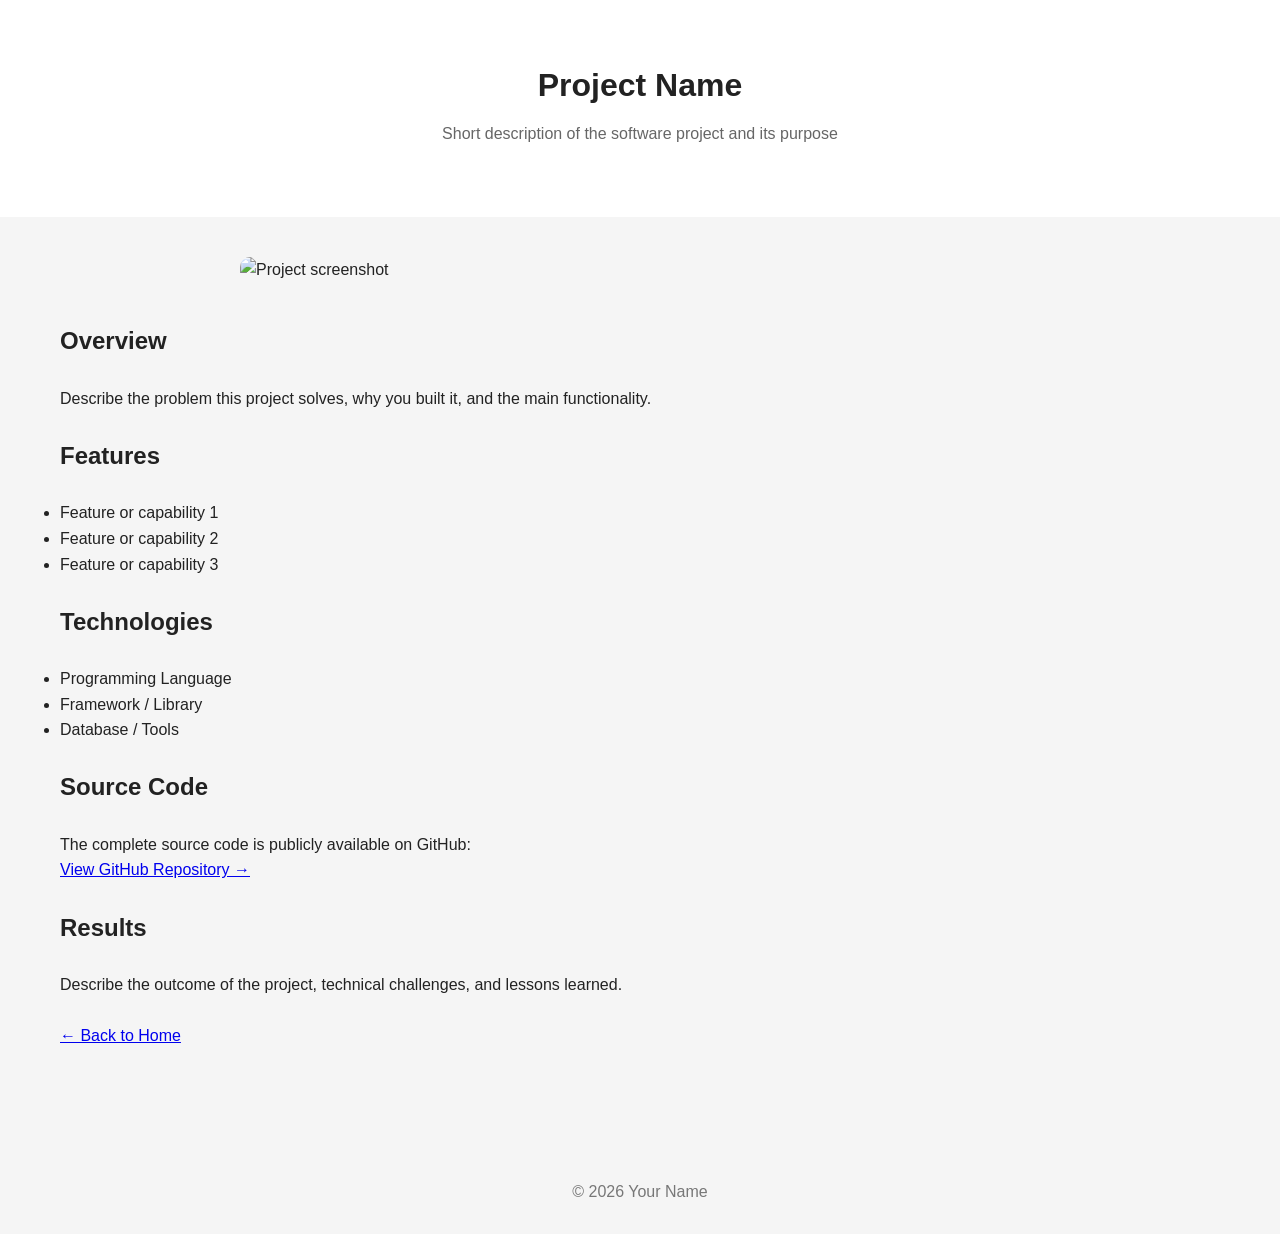
==== projects/ai4r.html @ 5f1fcef1 "Added template pages for all projects." ====
<!DOCTYPE html>
<html lang="en">
<head>
    <meta charset="UTF-8">
    <meta name="viewport" content="width=device-width, initial-scale=1.0">
    <title>Project Name</title>

    <link rel="stylesheet" href="../style.css">
</head>

<body>

<header class="hero">

    <h1>Project Name</h1>

    <p class="subtitle">
        Short description of the software project and its purpose
    </p>

</header>

<main>

<img
    src="../images/project1.jpg"
    alt="Project screenshot"
    style="
        width:100%;
        max-width:800px;
        display:block;
        margin:auto;
        border-radius:10px;
        margin-bottom:40px;
    "
>

<h2>Overview</h2>

<p>
Describe the problem this project solves,
why you built it, and the main functionality.
</p>

<br>

<h2>Features</h2>

<ul>
    <li>Feature or capability 1</li>
    <li>Feature or capability 2</li>
    <li>Feature or capability 3</li>
</ul>

<br>

<h2>Technologies</h2>

<ul>
    <li>Programming Language</li>
    <li>Framework / Library</li>
    <li>Database / Tools</li>
</ul>

<br>

<h2>Source Code</h2>

<p>
The complete source code is publicly available on GitHub:
</p>

<p>
<a href="GITHUB_REPOSITORY_LINK" target="_blank">
    View GitHub Repository →
</a>
</p>

<br>

<h2>Results</h2>

<p>
Describe the outcome of the project,
technical challenges,
and lessons learned.
</p>

<br>

<p>
<a href="../index.html">← Back to Home</a>
</p>

</main>

<footer>
    <p>© 2026 Your Name</p>
</footer>

</body>
</html>
---- style.css ----
* {
    margin: 0;
    padding: 0;
    box-sizing: border-box;
}

body {
    font-family: Arial, Helvetica, sans-serif;
    background: #f5f5f5;
    color: #222;
    line-height: 1.6;
}

.hero {
    text-align: center;
    padding: 60px 20px;
    background: white;
}

.profile-pic {
    width: 170px;
    height: 170px;
    border-radius: 50%;
    object-fit: cover;
    margin-bottom: 20px;
}

.subtitle {
    color: #666;
    margin: 10px 0;
}

.intro {
    max-width: 700px;
    margin: auto;
}

main {
    max-width: 1200px;
    margin: auto;
    padding: 40px 20px;
}

h2 {
    margin-bottom: 25px;
}

.project-grid {
    display: grid;
    grid-template-columns: repeat(auto-fit, minmax(280px, 1fr));
    gap: 25px;
}

.project-card {
    background: white;
    border-radius: 12px;
    overflow: hidden;
    box-shadow: 0 5px 15px rgba(0,0,0,.1);
    transition: transform .2s;
}

.project-card:hover {
    transform: translateY(-6px);
}

.project-card img {
    width: 100%;
    height: 180px;
    object-fit: contain;
    background: white;
}

.project-content {
    padding: 20px;
}

.project-content h3 {
    margin-bottom: 10px;
}

.project-content p {
    color: #555;
    margin-bottom: 15px;
}

.project-content a {
    text-decoration: none;
    color: steelblue;
    font-weight: bold;
}

.project-content a:hover {
    text-decoration: underline;
}

footer {
    margin-top: 60px;
    text-align: center;
    padding: 30px;
    color: #777;
}
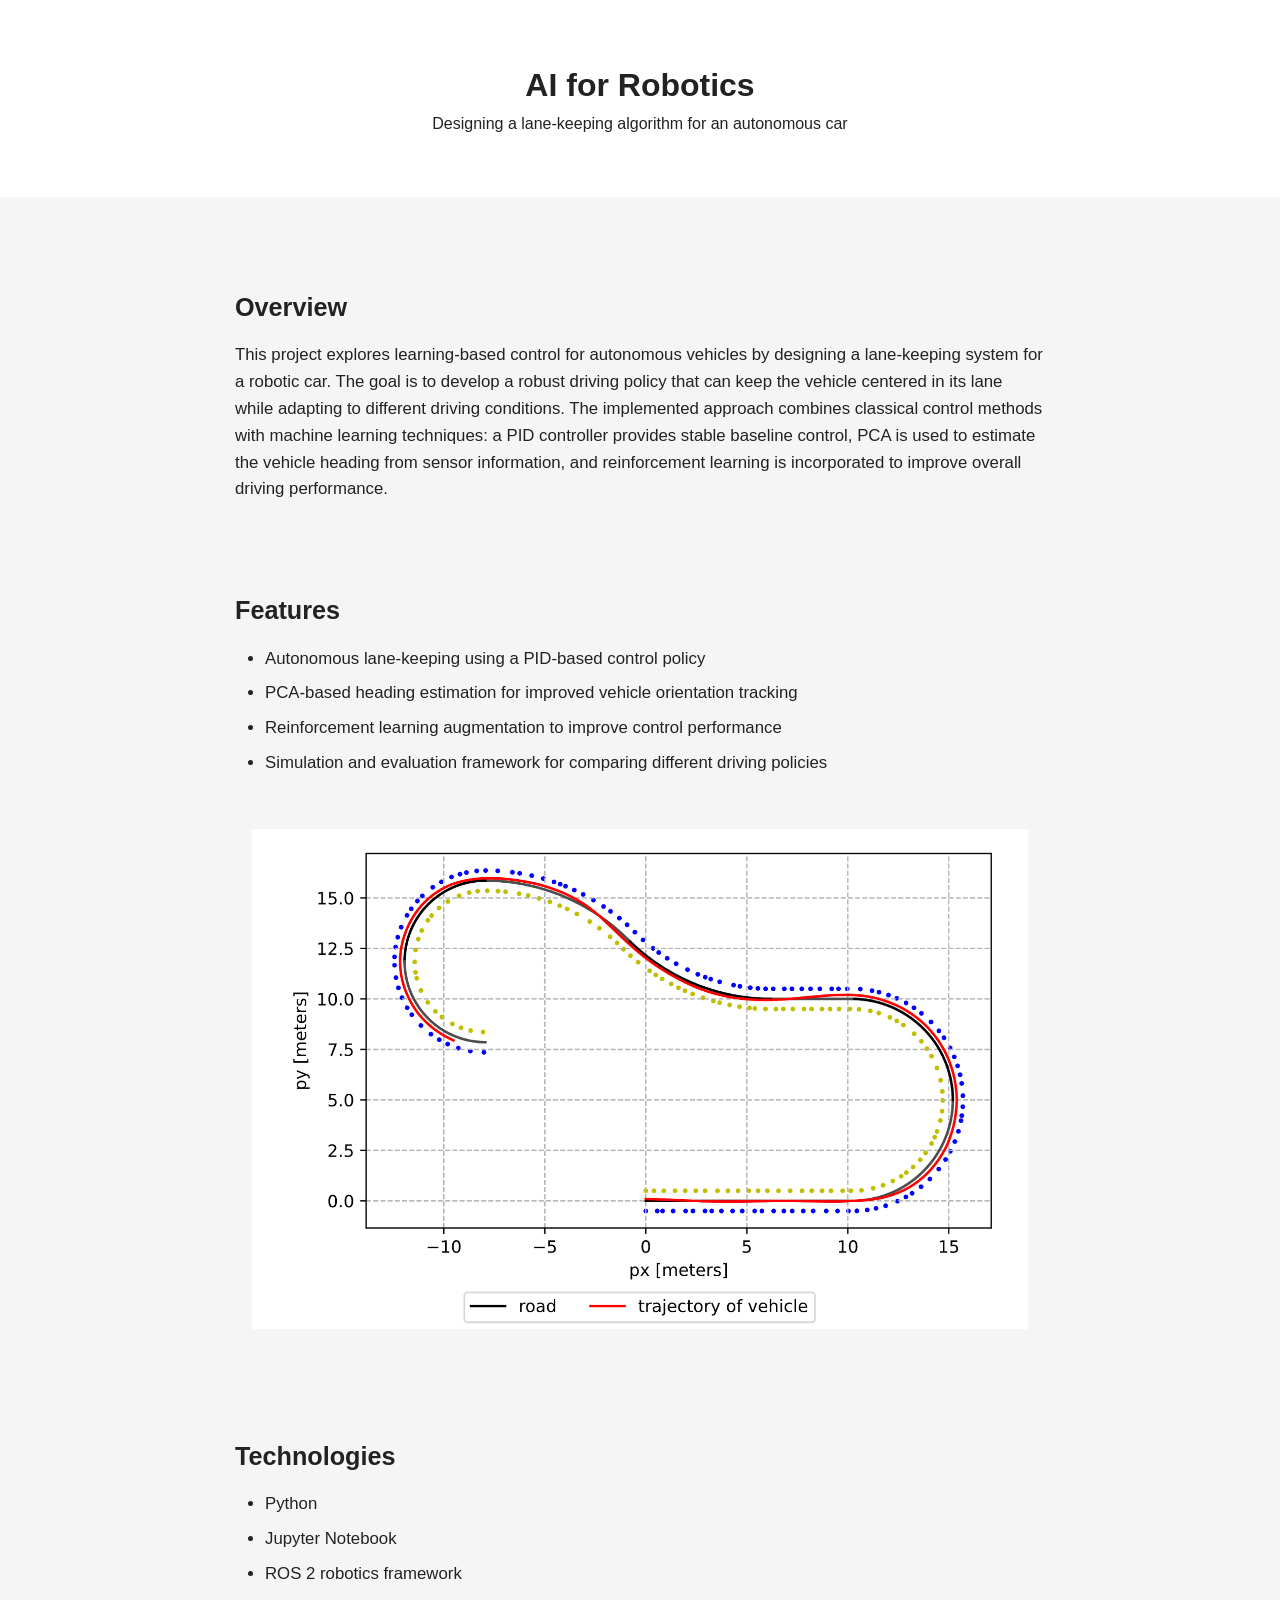
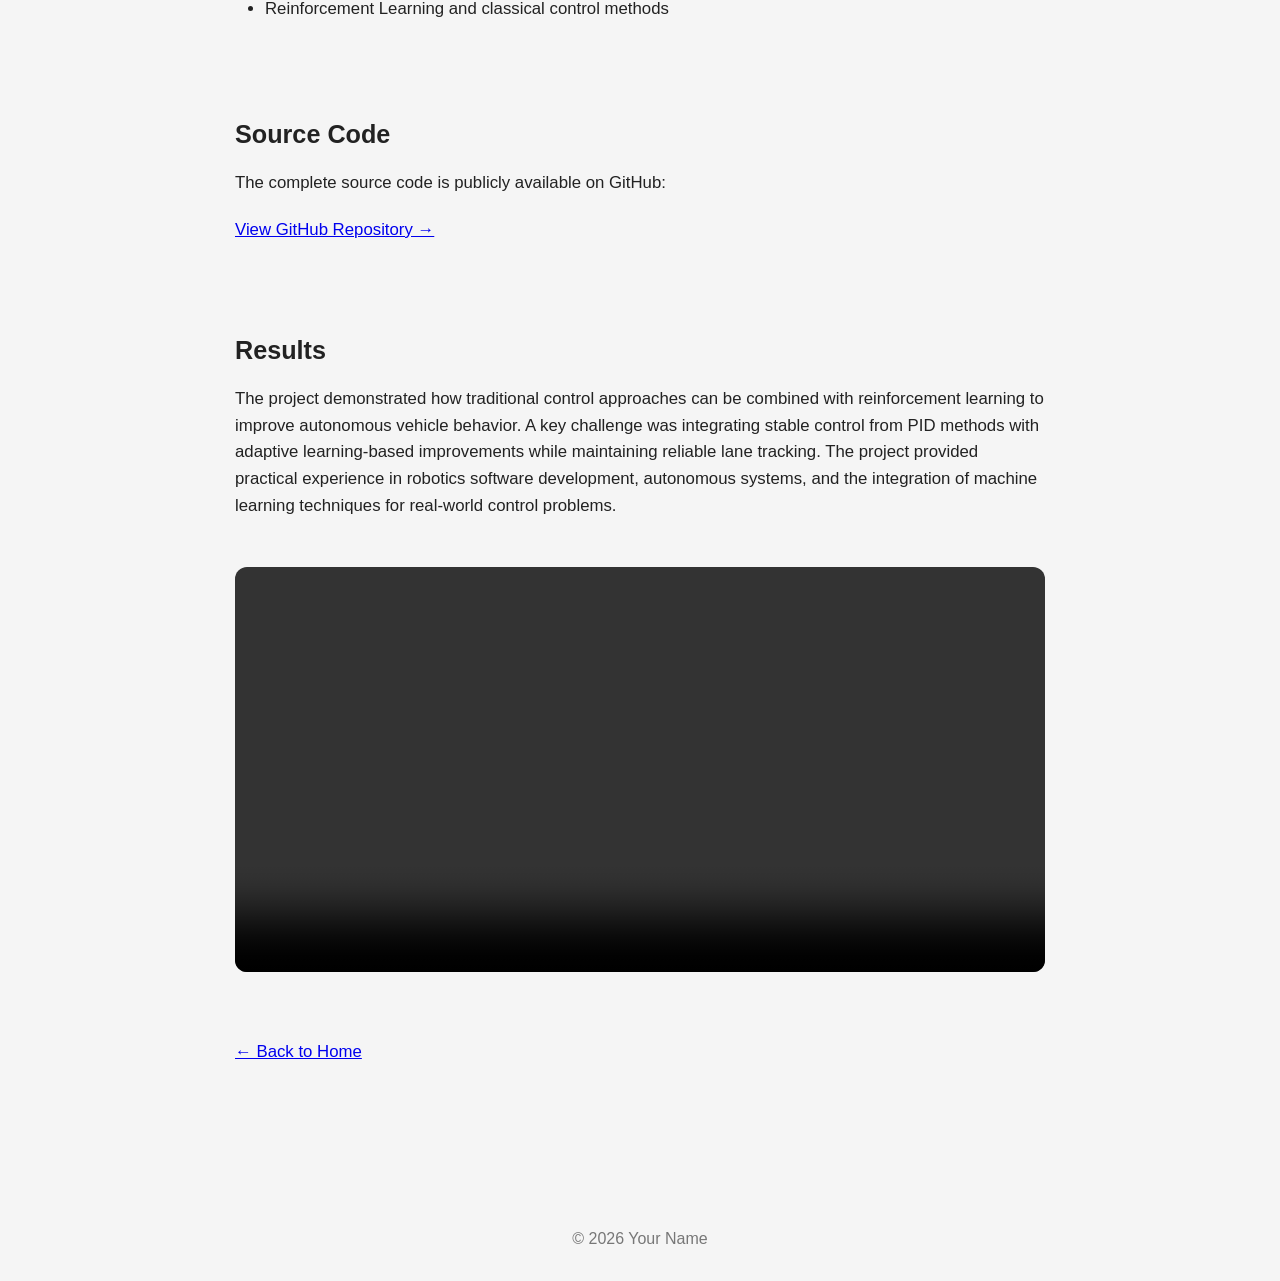
==== commit 04f7ac5f: "Add AI4R individual page." ====
--- a/projects/ai4r.html
+++ b/projects/ai4r.html
@@ -3,7 +3,7 @@
 <head>
     <meta charset="UTF-8">
     <meta name="viewport" content="width=device-width, initial-scale=1.0">
-    <title>Project Name</title>
+    <title>AI for Robotics</title>
 
     <link rel="stylesheet" href="../style.css">
 </head>
@@ -11,35 +11,28 @@
 <body>
 
 <header class="hero">
+    
+    <h1>AI for Robotics</h1>
 
-    <h1>Project Name</h1>
-
-    <p class="subtitle">
-        Short description of the software project and its purpose
+    <p>
+        Designing a lane-keeping algorithm for an autonomous car
     </p>
 
 </header>
 
-<main>
-
-<img
-    src="../images/project1.jpg"
-    alt="Project screenshot"
-    style="
-        width:100%;
-        max-width:800px;
-        display:block;
-        margin:auto;
-        border-radius:10px;
-        margin-bottom:40px;
-    "
->
+<main class="project-page">
 
 <h2>Overview</h2>
 
 <p>
-Describe the problem this project solves,
-why you built it, and the main functionality.
+This project explores learning-based control for autonomous vehicles by
+designing a lane-keeping system for a robotic car. The goal is to develop a
+robust driving policy that can keep the vehicle centered in its lane while
+adapting to different driving conditions.
+The implemented approach combines classical control methods with machine
+learning techniques: a PID controller provides stable baseline control, PCA is
+used to estimate the vehicle heading from sensor information, and reinforcement
+learning is incorporated to improve overall driving performance.
 </p>
 
 <br>
@@ -47,19 +40,37 @@
 <h2>Features</h2>
 
 <ul>
-    <li>Feature or capability 1</li>
-    <li>Feature or capability 2</li>
-    <li>Feature or capability 3</li>
+    <li>
+        Autonomous lane-keeping using a PID-based control policy
+    </li>
+    <li>
+        PCA-based heading estimation for improved vehicle orientation tracking
+    </li>
+    <li>
+        Reinforcement learning augmentation to improve control performance
+    </li>
+    <li>
+        Simulation and evaluation framework for comparing different driving policies
+    </li>
 </ul>
+
+<br>
+
+<img
+    src="../images/ai4r/ai4r.png"
+    alt="Project screenshot"
+    class="project-image"
+>
 
 <br>
 
 <h2>Technologies</h2>
 
 <ul>
-    <li>Programming Language</li>
-    <li>Framework / Library</li>
-    <li>Database / Tools</li>
+    <li>Python</li>
+    <li>Jupyter Notebook</li>
+    <li>ROS 2 robotics framework</li>
+    <li>Reinforcement Learning and classical control methods</li>
 </ul>
 
 <br>
@@ -71,7 +82,7 @@
 </p>
 
 <p>
-<a href="GITHUB_REPOSITORY_LINK" target="_blank">
+<a href="https://github.com/Bongni/AI-for-Robotics" target="_blank">
     View GitHub Repository →
 </a>
 </p>
@@ -81,10 +92,20 @@
 <h2>Results</h2>
 
 <p>
-Describe the outcome of the project,
-technical challenges,
-and lessons learned.
+The project demonstrated how traditional control approaches can be combined
+with reinforcement learning to improve autonomous vehicle behavior. A key
+challenge was integrating stable control from PID methods with adaptive
+learning-based improvements while maintaining reliable lane tracking.
+The project provided practical experience in robotics software development,
+autonomous systems, and the integration of machine learning techniques for
+real-world control problems.
 </p>
+
+<br>
+
+<video controls="controls" name="Video of the car" class="project-video">
+    <source src="../images/ai4r/ai4r.mov">
+</video>
 
 <br>
 
@@ -99,4 +120,4 @@
 </footer>
 
 </body>
-</html>+</html>
--- a/style.css
+++ b/style.css
@@ -49,6 +49,22 @@
     display: grid;
     grid-template-columns: repeat(auto-fit, minmax(280px, 1fr));
     gap: 25px;
+    align-items: stretch;
+}
+
+.project-link {
+    text-decoration: none;
+    color: inherit;
+    display: block;
+    height: 100%;
+}
+
+.project-link:hover {
+    text-decoration: none;
+}
+
+.project-link .project-card {
+    cursor: pointer;
 }
 
 .project-card {
@@ -57,6 +73,9 @@
     overflow: hidden;
     box-shadow: 0 5px 15px rgba(0,0,0,.1);
     transition: transform .2s;
+    height: 100%;
+    display: flex;
+    flex-direction: column;
 }
 
 .project-card:hover {
@@ -70,8 +89,16 @@
     background: white;
 }
 
+footer {
+    margin-top: 60px;
+    text-align: center;
+    padding: 30px;
+    color: #777;
+}
+
 .project-content {
     padding: 20px;
+    flex-grow: 1;
 }
 
 .project-content h3 {
@@ -83,19 +110,51 @@
     margin-bottom: 15px;
 }
 
-.project-content a {
-    text-decoration: none;
-    color: steelblue;
-    font-weight: bold;
+/* Per project page style */
+
+.project-page {
+    max-width: 850px;
+    margin: auto;
+    padding: 50px 20px;
+    font-size: 1.05rem;
 }
 
-.project-content a:hover {
-    text-decoration: underline;
+.project-page > h1 {
+    text-align: center;
+    margin-bottom: 10px;
 }
 
-footer {
-    margin-top: 60px;
-    text-align: center;
-    padding: 30px;
-    color: #777;
-}+.project-image {
+    display: block;
+    width: 100%;
+    max-height: 500px;
+    object-fit: contain;
+    margin: 0 auto 40px auto;
+    border-radius: 12px;
+}
+
+.project-video {
+    display: block;
+    width: 100%;
+    max-height: 500px;
+    object-fit: contain;
+    margin: 0 auto 40px auto;
+    border-radius: 12px;
+}
+
+.project-page h2 {
+    margin-top: 40px;
+    margin-bottom: 15px;
+}
+
+.project-page p {
+    margin-bottom: 20px;
+}
+
+.project-page ul {
+    margin: 0 0 25px 30px;
+}
+
+.project-page li {
+    margin-bottom: 8px;
+}
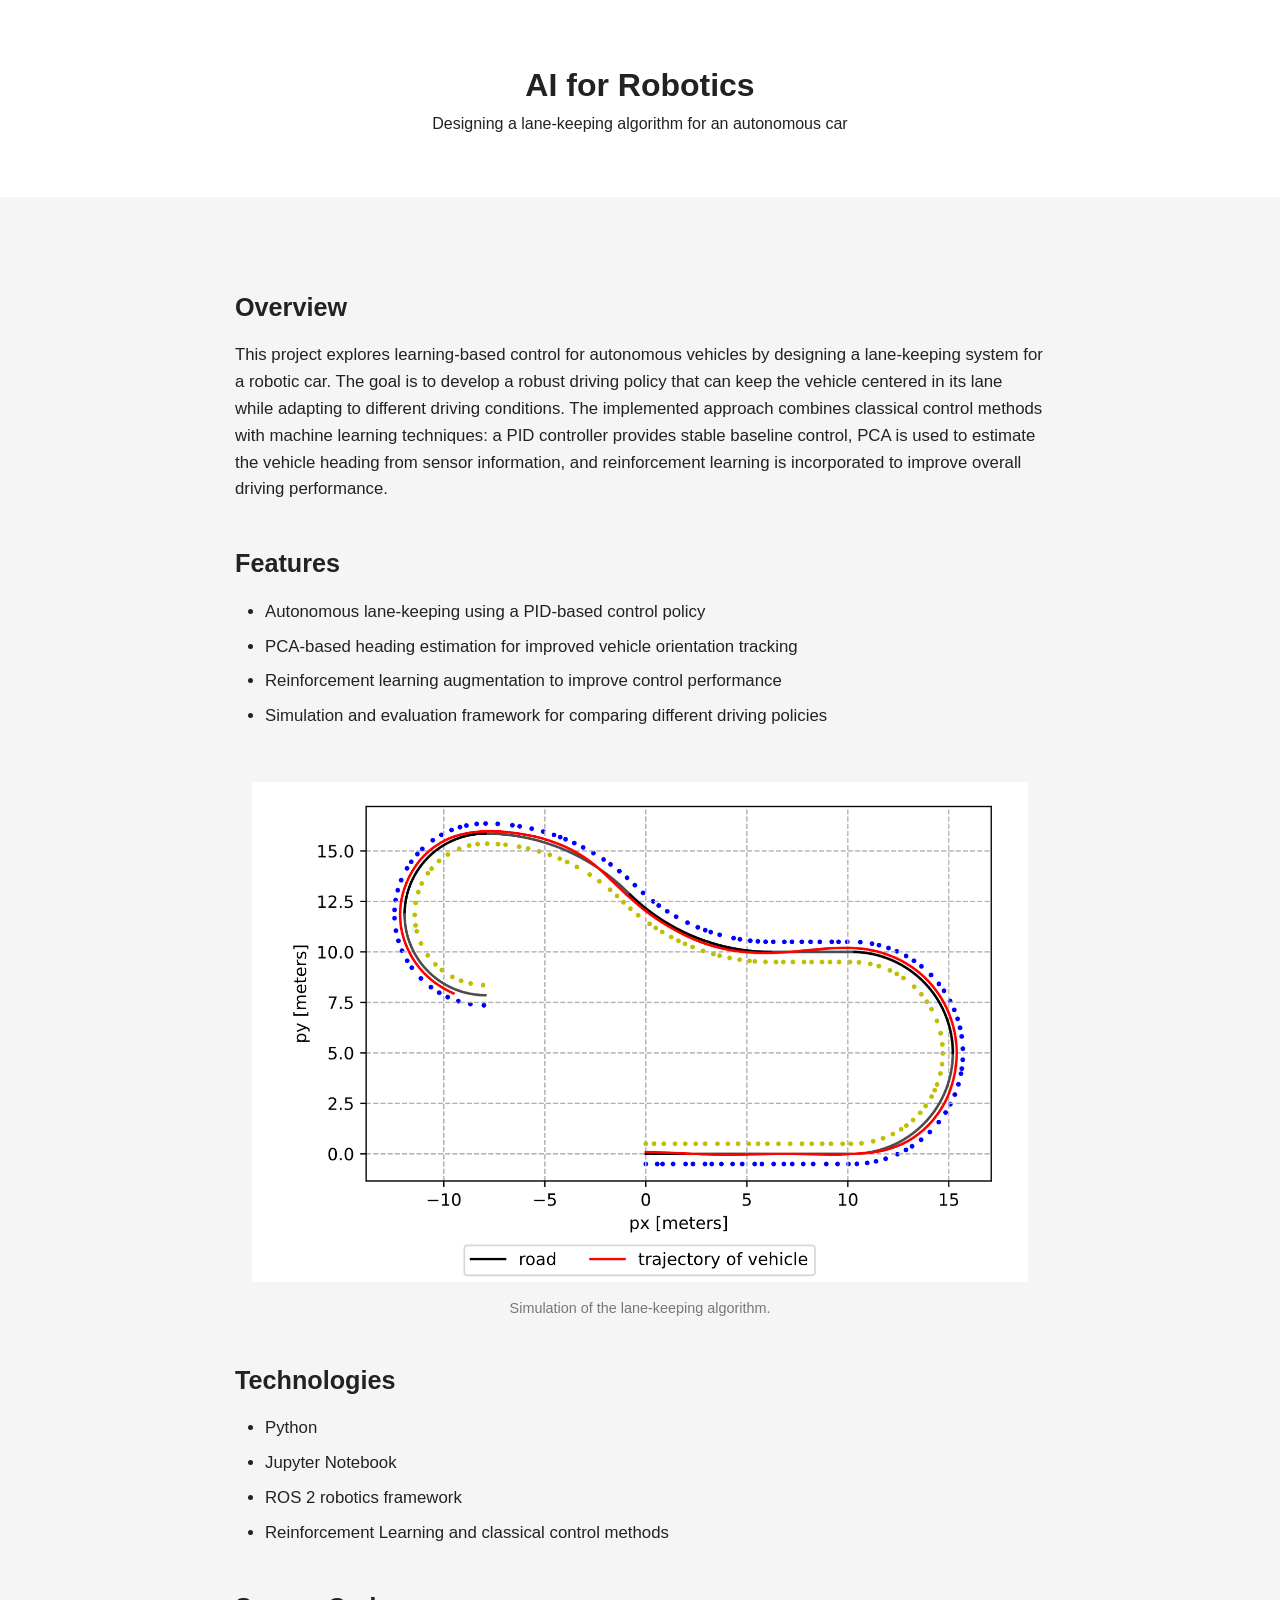
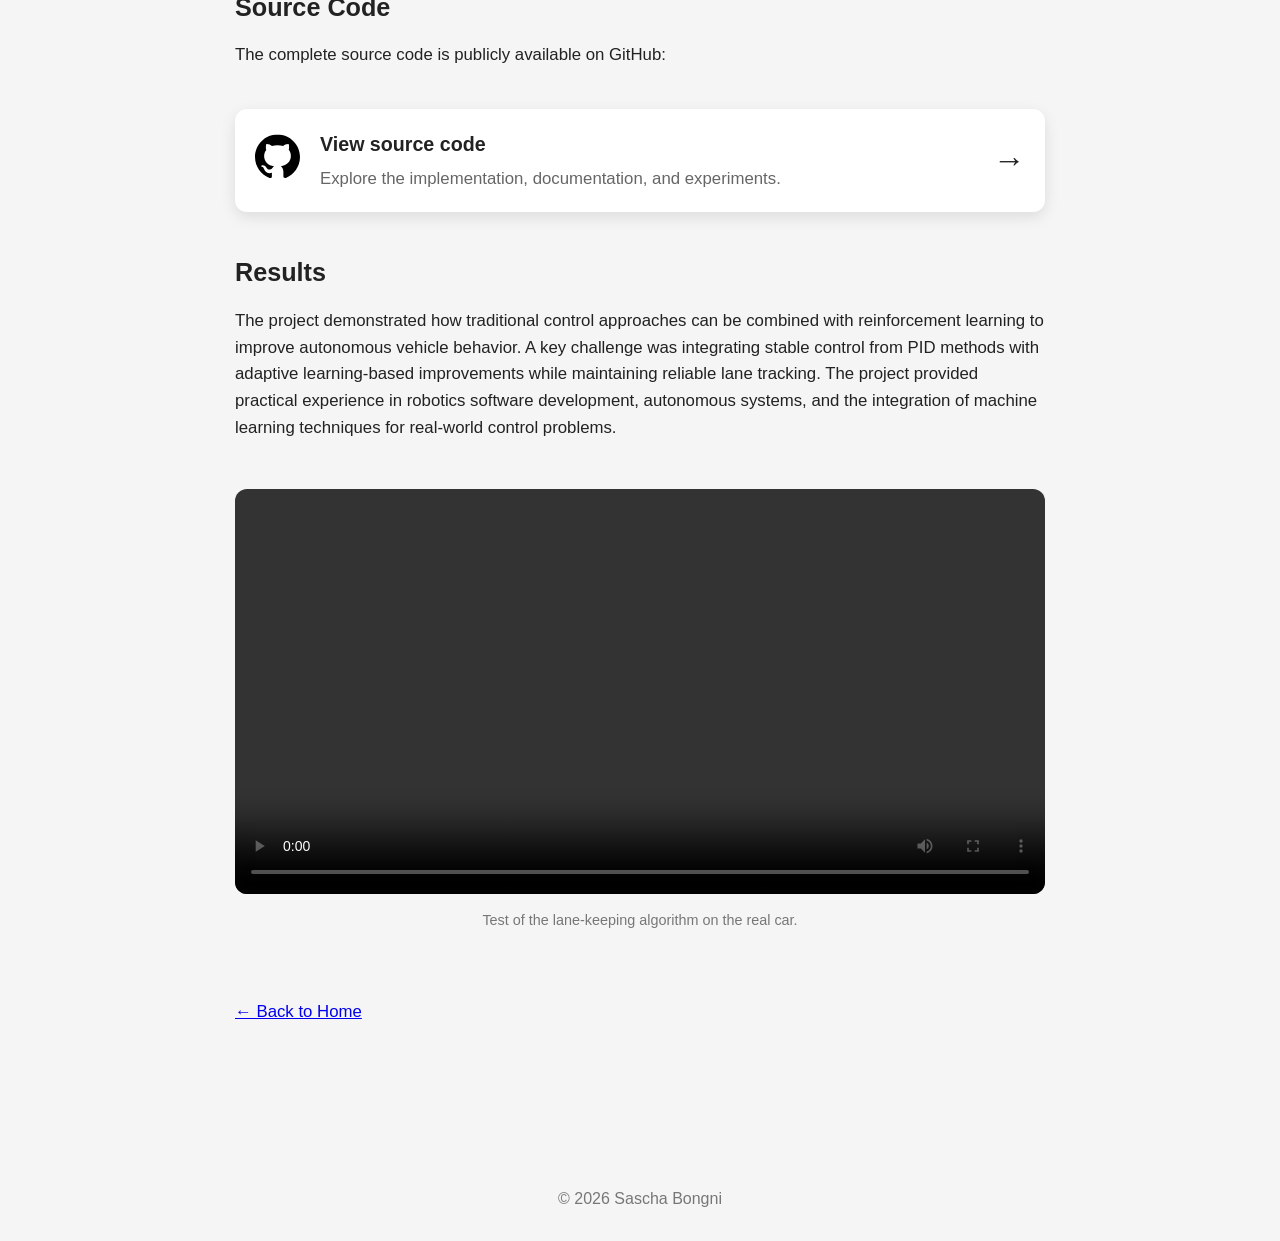
==== commit a31ec508: "Add EOgar page." ====
--- a/projects/ai4r.html
+++ b/projects/ai4r.html
@@ -35,8 +35,6 @@
 learning is incorporated to improve overall driving performance.
 </p>
 
-<br>
-
 <h2>Features</h2>
 
 <ul>
@@ -56,13 +54,17 @@
 
 <br>
 
-<img
-    src="../images/ai4r/ai4r.png"
-    alt="Project screenshot"
-    class="project-image"
->
+<figure>
+    <img
+        src="../images/ai4r/ai4r.png"
+        alt="Project screenshot"
+        class="project-image"
+    >
 
-<br>
+    <figcaption>
+        Simulation of the lane-keeping algorithm.
+    </figcaption>
+</figure>
 
 <h2>Technologies</h2>
 
@@ -73,21 +75,35 @@
     <li>Reinforcement Learning and classical control methods</li>
 </ul>
 
-<br>
-
 <h2>Source Code</h2>
 
 <p>
 The complete source code is publicly available on GitHub:
 </p>
 
-<p>
-<a href="https://github.com/Bongni/AI-for-Robotics" target="_blank">
-    View GitHub Repository →
+<a 
+    href="https://github.com/Bongni/AI-for-Robotics" 
+    target="_blank"
+    rel="noopener noreferrer"
+    class="github-card-link"
+>
+    <div class="github-card">
+        <div class="github-icon">
+            <img src="../images/GitHub_Invertocat_Black.svg" alt="GitHub">
+        </div>
+
+        <div class="github-info">
+            <h3>View source code</h3>
+            <p>
+                Explore the implementation, documentation, and experiments.
+            </p>
+        </div>
+
+        <div class="github-arrow">
+            →
+        </div>
+    </div>
 </a>
-</p>
-
-<br>
 
 <h2>Results</h2>
 
@@ -103,9 +119,15 @@
 
 <br>
 
-<video controls="controls" name="Video of the car" class="project-video">
-    <source src="../images/ai4r/ai4r.mov">
-</video>
+<figure>
+    <video controls="controls" name="Video of the car" class="project-video">
+        <source src="../images/ai4r/ai4r.mov">
+    </video>
+
+    <figcaption>
+        Test of the lane-keeping algorithm on the real car.
+    </figcaption>
+</figure>
 
 <br>
 
@@ -116,7 +138,7 @@
 </main>
 
 <footer>
-    <p>© 2026 Your Name</p>
+    <p>© 2026 Sascha Bongni</p>
 </footer>
 
 </body>
--- a/style.css
+++ b/style.css
@@ -142,6 +142,14 @@
     border-radius: 12px;
 }
 
+figcaption {
+    text-align: center;
+    color: #777;
+    font-size: 0.9rem;
+    margin-top: -25px;
+    margin-bottom: 40px;
+}
+
 .project-page h2 {
     margin-top: 40px;
     margin-bottom: 15px;
@@ -158,3 +166,61 @@
 .project-page li {
     margin-bottom: 8px;
 }
+
+/* GitHub Repo links */
+
+.github-card-link {
+    text-decoration: none;
+    color: inherit;
+    display: block;
+}
+
+
+.github-card {
+    display: flex;
+    align-items: center;
+    gap: 20px;
+
+    background: white;
+    border-radius: 12px;
+    padding: 20px;
+
+    margin: 40px 0;
+
+    box-shadow: 0 5px 15px rgba(0,0,0,.1);
+
+    transition: transform .2s, box-shadow .2s;
+}
+
+
+.github-card-link:hover .github-card {
+    transform: translateY(-4px);
+    box-shadow: 0 10px 25px rgba(0,0,0,.15);
+}
+
+
+.github-icon img {
+    width: 45px;
+    height: 45px;
+}
+
+
+.github-info {
+    flex-grow: 1;
+}
+
+
+.github-info h3 {
+    margin-bottom: 5px;
+}
+
+
+.github-info p {
+    color: #666;
+    margin: 0;
+}
+
+
+.github-arrow {
+    font-size: 2rem;
+}
